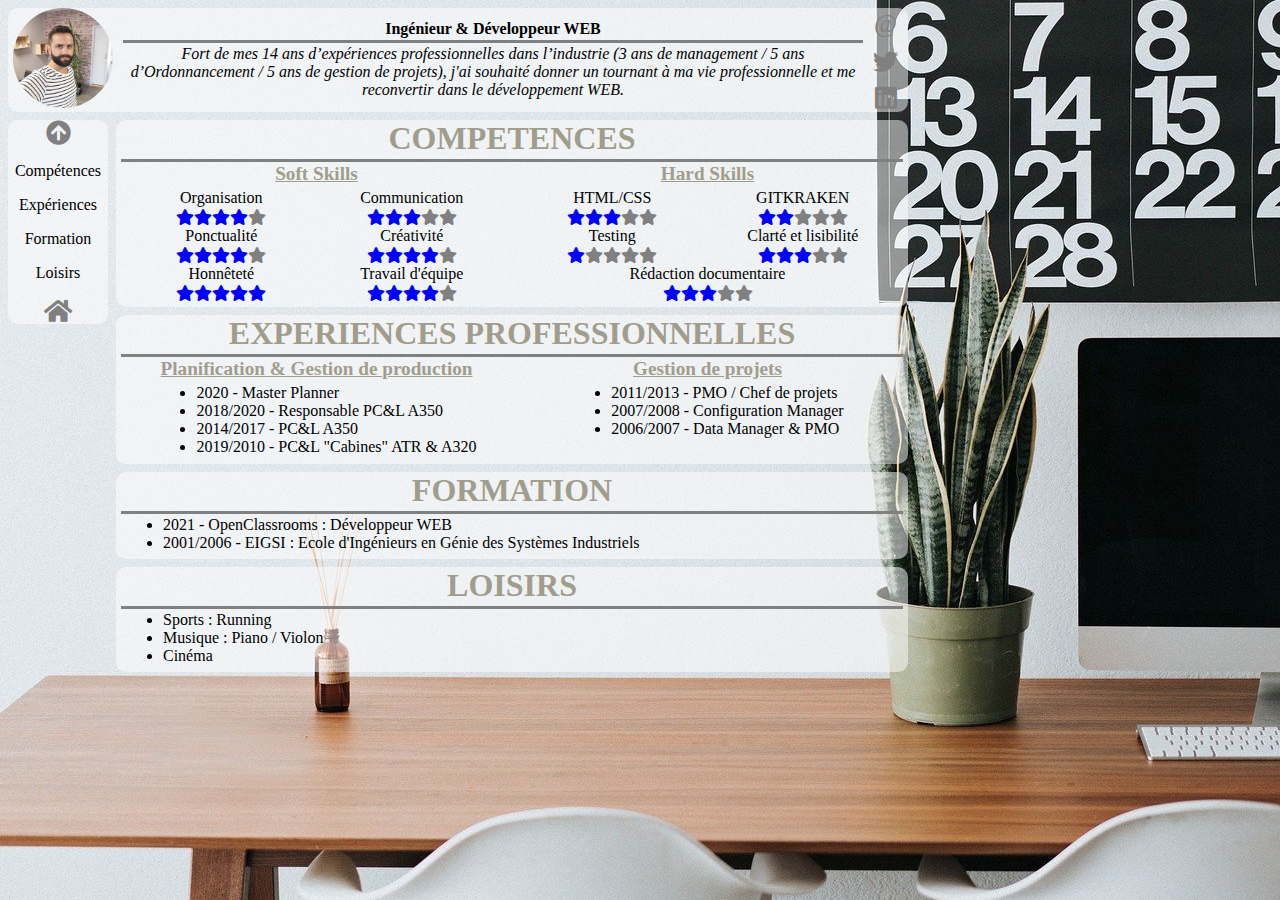
==== CV.html @ 96271279 "CV.html finished" ====
<!DOCTYPE html>
<html>
    <head>
        <meta charset="utf-8" />
        <link rel="stylesheet" href="css/styles.css" />
        <title>Grégoire AIMIER</title>
        <link rel="stylesheet" href="https://use.fontawesome.com/releases/v5.1.0/css/all.css">
        <!--commentaires-->
    </head>

    <body id="page_cv">
        <header>
            <section id="avatar">
                <img id="photo2" src="img/photo2.jpg" alt="" />
            </section>
            <section id="presentation">
                <h1>Ingénieur & Développeur WEB</h1>
                <p>
                    Fort de mes 14 ans d’expériences professionnelles dans l’industrie (3 ans de management / 5 ans
                    d’Ordonnancement / 5 ans de gestion de projets), j'ai souhaité donner un tournant à ma vie
                    professionnelle et me reconvertir dans le développement WEB.

                </p>
            </section>
        	<section id="CV_icones">
                    <a href="mailto:gregoire.aimier@gmail.com?subject=Prise de contact">@</a>
                    <a class="fab fa-twitter fa-2x" href="https://twitter.com/AimierGregoire" target="_blank"></a>
                    <a class="fab fa-linkedin fa-2x" href="https://www.linkedin.com/in/gr%C3%A9goire-aimier-5840101aa/" target="_blank"></a>
            </section>
        </header>
        <div>
            <nav>
                <section>
                    <a class="fas fa-arrow-circle-up" href="CV.html"></a>
                </section>
                <section>
                    <p>Compétences</p>
                    <p>Expériences</p>
                    <p>Formation</p>
                    <p>Loisirs</p>
                </section>
                <section>
                    <a class="fas fa-home" href="index.html"></a>
                </section>
            </nav>
            <section id="contenu_infos">
                <section class="block_article">
                    <div class="vertical">
                        <h1>COMPETENCES</h1>
                    </div>
                    <div class="vertical">
                        <section class="horizontal">
                            <h2>Soft Skills</h2>
                        </section>
                        <section class="horizontal">
                            <h2>Hard Skills</h2>
                        </section>
                    </div>
                    <div class="vertical">
                        <section class="horizontal2">
                            <article id ="organisation" class="horizontal3">
                                <div>
                                    <p>Organisation</p>
                                </div>
                                <div class="star">
                                    <i class="fas fa-star"></i><i class="fas fa-star"></i><i class="fas fa-star"></i><i class="fas fa-star"></i><i class="fas fa-star"></i>
                                </div>
                            </article>
                            <article id ="communication" class="horizontal3">
                                <div>
                                    <p>Communication</p>
                                </div>
                                <div class="star">
                                    <i class="fas fa-star"></i><i class="fas fa-star"></i><i class="fas fa-star"></i><i class="fas fa-star"></i><i class="fas fa-star"></i>
                                </div>
                            </article>
                            <article id ="ponctualité" class="horizontal3">
                                <div>
                                    <p>Ponctualité</p>
                                </div>
                                <div class="star">
                                    <i class="fas fa-star"></i><i class="fas fa-star"></i><i class="fas fa-star"></i><i class="fas fa-star"></i><i class="fas fa-star"></i>
                                </div>
                            </article>
                            <article id ="créativité" class="horizontal3">
                                <div>
                                    <p>Créativité</p>
                                </div>
                                <div class="star">
                                    <i class="fas fa-star"></i><i class="fas fa-star"></i><i class="fas fa-star"></i><i class="fas fa-star"></i><i class="fas fa-star"></i>
                                </div>
                            </article>
                            <article id ="honnêteté" class="horizontal3">
                                <div>
                                    <p>Honnêteté</p>
                                </div>
                                <div class="star">
                                    <i class="fas fa-star"></i><i class="fas fa-star"></i><i class="fas fa-star"></i><i class="fas fa-star"></i><i class="fas fa-star"></i>
                                </div>
                            </article>
                            <article id ="équipe" class="horizontal3">
                                <div>
                                    <p>Travail d'équipe</p>
                                </div>
                                <div class="star">
                                    <i class="fas fa-star"></i><i class="fas fa-star"></i><i class="fas fa-star"></i><i class="fas fa-star"></i><i class="fas fa-star"></i>
                                </div>
                            </article>
                        </section>
                        <section class="horizontal2">
                            <article id ="html_css" class="horizontal3">
                                <div>
                                    <p>HTML/CSS</p>
                                </div>
                                <div class="star">
                                    <i class="fas fa-star"></i><i class="fas fa-star"></i><i class="fas fa-star"></i><i class="fas fa-star"></i><i class="fas fa-star"></i>
                                </div>
                            </article>
                            <article id ="versionning" class="horizontal3">
                                <div>
                                    <p>GITKRAKEN</p>
                                </div>
                                <div class="star">
                                    <i class="fas fa-star"></i><i class="fas fa-star"></i><i class="fas fa-star"></i><i class="fas fa-star"></i><i class="fas fa-star"></i>
                                </div>
                            </article>
                            <article id ="testing" class="horizontal3">
                                <div>
                                    <p>Testing</p>
                                </div>
                                <div class="star">
                                    <i class="fas fa-star"></i><i class="fas fa-star"></i><i class="fas fa-star"></i><i class="fas fa-star"></i><i class="fas fa-star"></i>
                                </div>
                            </article>
                            <article id ="clarté" class="horizontal3">
                                <div>
                                    <p>Clarté et lisibilité</p>
                                </div>
                                <div class="star">
                                    <i class="fas fa-star"></i><i class="fas fa-star"></i><i class="fas fa-star"></i><i class="fas fa-star"></i><i class="fas fa-star"></i>
                                </div>
                            </article>
                            <article id ="rédaction" class="horizontal3">
                                <div>
                                    <p>Rédaction documentaire</p>
                                </div>
                                <div class="star">
                                    <i class="fas fa-star"></i><i class="fas fa-star"></i><i class="fas fa-star"></i><i class="fas fa-star"></i><i class="fas fa-star"></i>
                                </div>
                            </article>
                        </section>
                    </div>
                </section>
                <section class="block_article">
                    <div class="vertical">
                        <h1>EXPERIENCES PROFESSIONNELLES</h1>
                    </div>
                    <div class="vertical">
                        <section class="horizontal">
                            <h2>Planification & Gestion de production</h2>
                        </section>
                        <section class="horizontal">
                            <h2>Gestion de projets</h2>
                        </section>
                    </div>
                    <div class="vertical">
                        <section class="horizontal">
                            <ul>
                                <li>2020 - Master Planner</li>
                                <li>2018/2020 - Responsable PC&L A350</li>
                                <li>2014/2017 - PC&L A350</li>
                                <li>2019/2010 - PC&L "Cabines" ATR & A320</li>
                            </ul>
                        </section>
                        <section class="horizontal">
                            <ul>
                                <li>2011/2013 - PMO / Chef de projets</li>
                                <li>2007/2008 - Configuration Manager</li>
                                <li>2006/2007 - Data Manager & PMO</li>
                            </ul>
                        </section>
                    </div>
                </section>
                <section class="block_article">
                    <div class="vertical">
                        <h1>FORMATION</h1>
                    </div>
                    <div class="vertical">
                        <ul>
                            <li>2021 - OpenClassrooms : Développeur WEB</li>
                            <li>2001/2006 - EIGSI : Ecole d'Ingénieurs en Génie des Systèmes Industriels</li>
                        </ul>
                    </div>
                </section>
                <section class="block_article">
                    <div class="vertical">
                        <h1>LOISIRS</h1>
                    </div>
                    <div class="vertical">
                        <ul>
                            <li>Sports : Running</li>
                            <li>Musique : Piano / Violon</li>
                            <li>Cinéma</li>
                        </ul>
                    </div>
                </section>
            </section>
        </div>
    </body>
</html>
---- css/styles.css ----
/* CSS de CV */

#page_accueil
{
	text-align:center;
	background: url("../img/Ville2.jpg") no-repeat fixed center;
}
#main a:hover
{
	color:blue;
}
#h_main:hover
{
	opacity:70%;
}
#main2
{
	padding: 4.5em 3em 2em 3em ;
	background: #ffffff;
	border-radius: 4px;
	/*cursor: default;*/
	max-width: 100%;
	opacity: 0.95;
	position: relative;
	text-align: center;
	width: 20em;
	display: inline-block;
	margin-top:10em;
	/*transform: translate(0%, 25%);*/
}
#photo 
{
	max-width: 50%;
	max-height: 50%;
}
#main2 h1
{
	font-size: 200%;
}
.icons
{
	padding: 1em 0em 0em 0em;
}
.icons a
{
	text-decoration:none;
	color: grey;
}
#footer
{
	width: 100%;
	position: fixed;
    bottom: 0px;
}
#footer a
{
	font-style: italic;
	font-weight: bold;
	color: white;
	text-decoration:none;
}

/* Les règles de la page index pour recentrer le carré blanc... */
@media all and (max-height: 800px)
{
    #main2
	{
		margin-top:5em;
	}
}
@media all and (max-height: 600px)
{
    #main2
	{
		margin-top:1em;
	}
}
@media all and (max-height: 535px)
{
    #main2
	{
		margin-top:0em;
	}
	#footer
	{
		display:none;
	}
}

/* CSS de la page 2 */
#page_cv
{
	background: url("../img/bureau.jpg") no-repeat scroll center;
	display:flex;
	flex-direction: column;
}

/* CSS du header */
#photo2
{
	border-radius: 100%;
	max-width: 100px;
	max-height: 100px;
	margin-left:5px;
}
#page_cv header
{
	background-color: rgba(255,255,255,0.5);
	border-radius: 10px;
	width: 900px;
	display:flex;
	flex-direction: row;
	flex-wrap: nowrap;
	justify-content: space-between;
	align-items:center;
	text-align: center;

}
#CV_icones
{
	display:flex;
	flex-direction: column;
	justify-content: space-between;
	align-items:center;
	height:100px;
	padding:0px 10px;
}
#CV_icones a, nav a
{
	font-size:25px;
	color:grey;
	text-decoration:none;

}
#CV_icones a:hover,nav a:hover
{
	color:blue;
}
#presentation
{
	margin:0px 0px 0px 10px;

}
#presentation h1
{
	font-size:100%;
	border-bottom:3px solid grey;
	margin:2px 0px;
	padding: 0px 0px 2px 0px;
}
#presentation p
{
	margin:2px 0px;
	font-style:italic;
}

#page_cv div
{
	display:flex;
	flex-direction: row;
	justify-content: flex-start;
	align-items:flex-start;
}

	
#page_cv nav
{
	background-color: rgba(255,255,255,0.5);
	width: 100px;
	margin-top:8px;
	text-align:center;
	border-radius: 10px;

}


#page_cv #contenu_infos
{
	
	width: 792px;
	margin-top:8px;
	margin-left:8px;
	text-align:center;
	border-radius: 10px;
	display:flex;
	flex-direction: column;
	/*height:500px;
	overflow:auto;*/
}
.block_article
{
	background-color: rgba(255,255,255,0.5);
	text-align:center;
	border-radius: 10px;
	display:flex;
	flex-direction: column;
	margin-bottom:8px;
	padding-bottom:5px;
	justify-content: space-around;
	align-items:space-around;
}

.block_article p
{
	margin:2px 0px;
}
.block_article h1, .block_article h2
{
	margin:0px 0px;
	text-align:center;
	color:rgba(161,157,141,1);
}
.block_article .horizontal
{
	text-align:center;
	display:flex;
	flex-direction: column;
	width: 50%;
	margin:1px 5px 1px 5px;
	align-items:center;
}

.horizontal2
{
	text-align:center;
	display:flex;
	flex-wrap: wrap;
	flex-direction: row;
	width: 50%;
	margin:1px 5px 1px 5px;
	align-items:center;
}
.horizontal3
{
	text-align:center;
	display:flex;
	flex-wrap: wrap;
	flex-direction: column;
	width: 50%;
	margin:1px 5px 1px 5px;
	margin:auto;
	align-items:center;
}


.block_article .vertical
{
	text-align:center;
	display:flex;
	flex-direction: row;
	justify-content: flex-start;
	align-items:flex-start;
	margin:0px 5px 0px 5px;
}
.block_article .vertical h1
{
	text-align:center;
	width:100%;
	padding-bottom: 2px;
	border-bottom:3px solid grey;
}
.block_article h2
{
	text-align:center;
	font-size:120%;
	text-decoration:underline;

}
.block_article ul
{
	text-align:left;
	margin:2px 2px 2px 2px;
}

/* simplification de l'indentation pour limiter la place prise */

#organisation i:nth-child(1){color:blue;}
#organisation i:nth-child(2){color:blue;}
#organisation i:nth-child(3){color:blue;}
#organisation i:nth-child(4){color:blue;}
#organisation i:nth-child(5){color:grey;}

#communication i:nth-child(1){color:blue;}
#communication i:nth-child(2){color:blue;}
#communication i:nth-child(3){color:blue;}
#communication i:nth-child(4){color:grey;}
#communication i:nth-child(5){color:grey;}

#ponctualité i:nth-child(1){color:blue;}
#ponctualité i:nth-child(2){color:blue;}
#ponctualité i:nth-child(3){color:blue;}
#ponctualité i:nth-child(4){color:blue;}
#ponctualité i:nth-child(5){color:grey;}

#créativité i:nth-child(1){color:blue;}
#créativité i:nth-child(2){color:blue;}
#créativité i:nth-child(3){color:blue;}
#créativité i:nth-child(4){color:blue;}
#créativité i:nth-child(5){color:grey;}

#honnêteté i:nth-child(1){color:blue;}
#honnêteté i:nth-child(2){color:blue;}
#honnêteté i:nth-child(3){color:blue;}
#honnêteté i:nth-child(4){color:blue;}
#honnêteté i:nth-child(5){color:blue;}

#équipe i:nth-child(1){color:blue;}
#équipe i:nth-child(2){color:blue;}
#équipe i:nth-child(3){color:blue;}
#équipe i:nth-child(4){color:blue;}
#équipe i:nth-child(5){color:grey;}

#html_css i:nth-child(1){color:blue;}
#html_css i:nth-child(2){color:blue;}
#html_css i:nth-child(3){color:blue;}
#html_css i:nth-child(4){color:grey;}
#html_css i:nth-child(5){color:grey;}

#versionning i:nth-child(1){color:blue;}
#versionning i:nth-child(2){color:blue;}
#versionning i:nth-child(3){color:grey;}
#versionning i:nth-child(4){color:grey;}
#versionning i:nth-child(5){color:grey;}

#testing i:nth-child(1){color:blue;}
#testing i:nth-child(2){color:grey;}
#testing i:nth-child(3){color:grey;}
#testing i:nth-child(4){color:grey;}
#testing i:nth-child(5){color:grey;}

#clarté i:nth-child(1){color:blue;}
#clarté i:nth-child(2){color:blue;}
#clarté i:nth-child(3){color:blue;}
#clarté i:nth-child(4){color:grey;}
#clarté i:nth-child(5){color:grey;}

#rédaction i:nth-child(1){color:blue;}
#rédaction i:nth-child(2){color:blue;}
#rédaction i:nth-child(3){color:blue;}
#rédaction i:nth-child(4){color:grey;}
#rédaction i:nth-child(5){color:grey;}






/* 

test avec cases de couleur 

#avatar
{
	background-color: blue;
}
#presentation
{
	background-color: green;
}
#CV_icones
{
	background-color: red;
}
*/
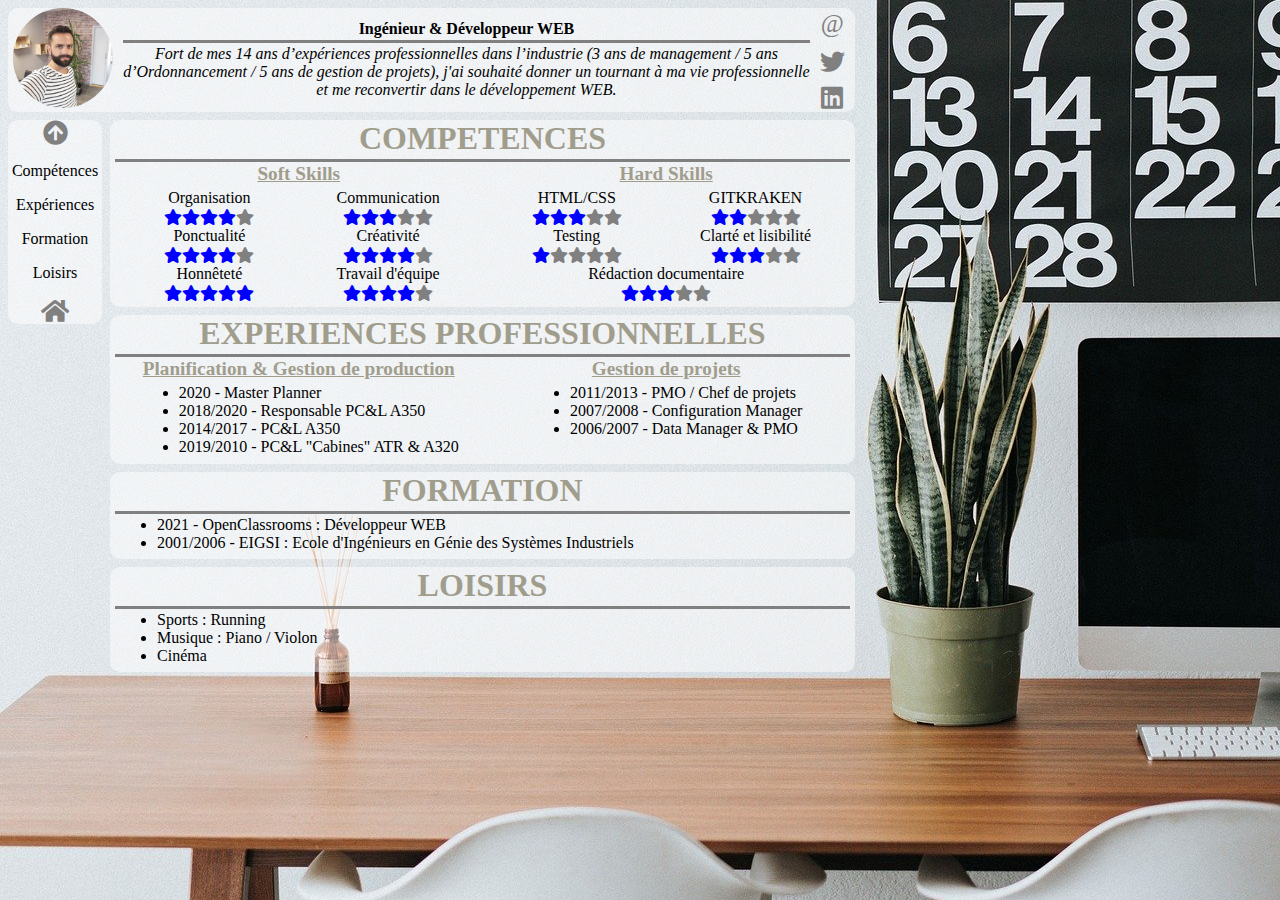
==== commit 6cf4f595: "Responsive modification" ====
--- a/CV.html
+++ b/CV.html
@@ -28,7 +28,7 @@
                     <a class="fab fa-linkedin fa-2x" href="https://www.linkedin.com/in/gr%C3%A9goire-aimier-5840101aa/" target="_blank"></a>
             </section>
         </header>
-        <div>
+        <div id="test">
             <nav>
                 <section>
                     <a class="fas fa-arrow-circle-up" href="CV.html"></a>
--- a/css/styles.css
+++ b/css/styles.css
@@ -341,8 +341,32 @@
 #rédaction i:nth-child(5){color:grey;}
 
 
-
-
+@media all and (max-width: 1400px)
+{
+    #page_cv header
+	{
+		max-width: 67%;
+		min-width: 450px;
+	}
+	#test
+	{
+		max-width: 67%;
+		min-width: 450px;
+	}
+}
+@media all and (max-width: 1100px)
+{
+    #page_cv header
+	{
+		max-width: 70%;
+		min-width: 450px;
+	}
+	#test
+	{
+		max-width: 70%;
+		min-width: 450px;
+	}
+}
 
 
 /* 
